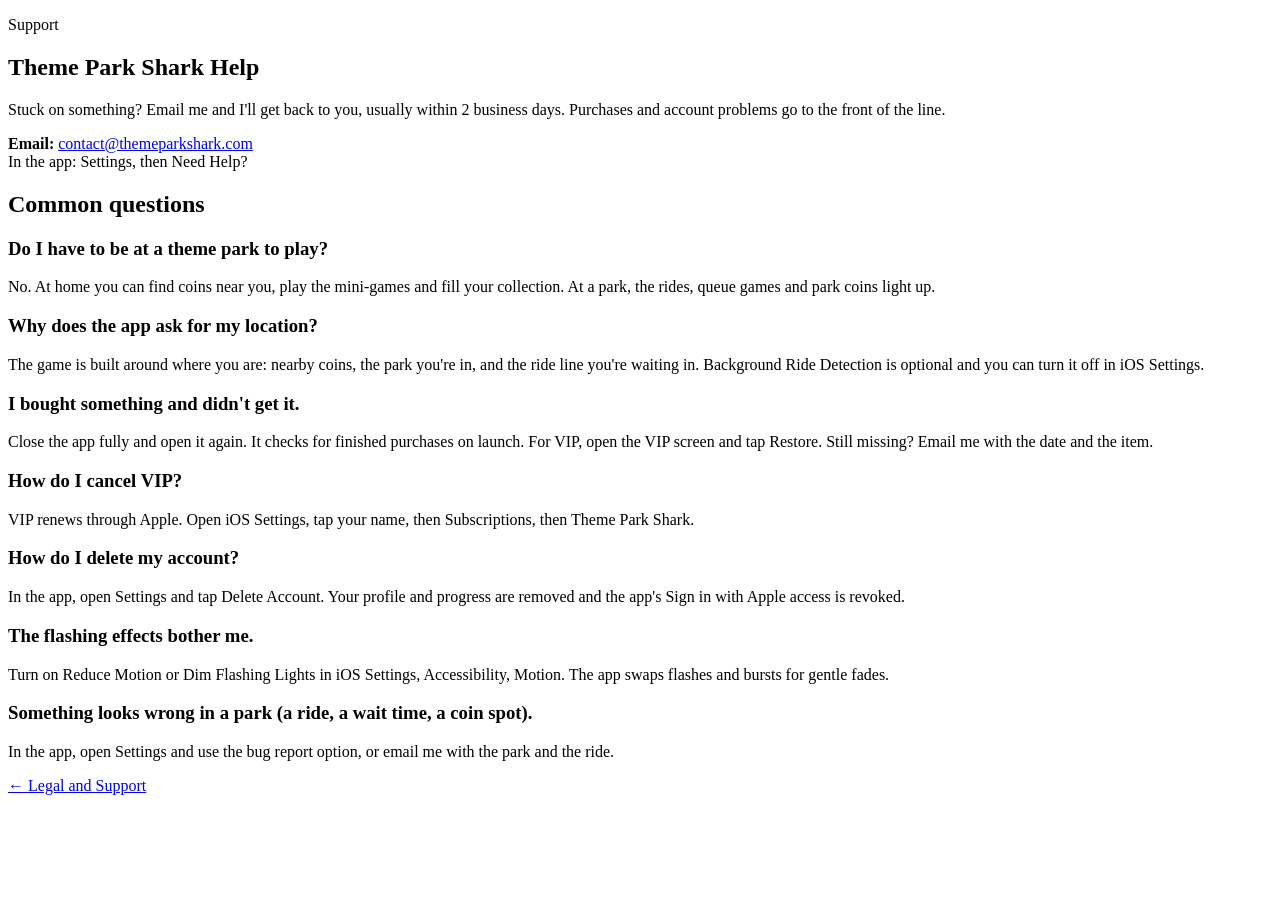
==== support/index.html @ dca6b0fe "Theme Park Shark app privacy policy and support pages Co-Authored-By: Claude Opus 5.5 <noreply@anthr" ====
<!doctype html>
<html lang="en">
  <head>
    <meta charset="UTF-8" />
    <meta name="viewport" content="width=device-width, initial-scale=1.0" />
    <title>Support: Theme Park Shark App</title>
    <meta name="description" content="Help with the Theme Park Shark app: sign-in, purchases, location, and account deletion." />
    <link rel="stylesheet" href="/tps-app-legal/style.css" />
  </head>
  <body>
    <main>
      <section class="card">
        <p class="eyebrow">Support</p>
        <h1>Theme Park Shark Help</h1>
        <p>Stuck on something? Email me and I'll get back to you, usually within 2 business days. Purchases and account problems go to the front of the line.</p>
        <div class="contact"><strong>Email:</strong> <a href="mailto:contact@themeparkshark.com">contact@themeparkshark.com</a><br />In the app: Settings, then Need Help?</div>

        <h2>Common questions</h2>
        <h3>Do I have to be at a theme park to play?</h3>
        <p>No. At home you can find coins near you, play the mini-games and fill your collection. At a park, the rides, queue games and park coins light up.</p>

        <h3>Why does the app ask for my location?</h3>
        <p>The game is built around where you are: nearby coins, the park you're in, and the ride line you're waiting in. Background Ride Detection is optional and you can turn it off in iOS Settings.</p>

        <h3>I bought something and didn't get it.</h3>
        <p>Close the app fully and open it again. It checks for finished purchases on launch. For VIP, open the VIP screen and tap Restore. Still missing? Email me with the date and the item.</p>

        <h3>How do I cancel VIP?</h3>
        <p>VIP renews through Apple. Open iOS Settings, tap your name, then Subscriptions, then Theme Park Shark.</p>

        <h3>How do I delete my account?</h3>
        <p>In the app, open Settings and tap Delete Account. Your profile and progress are removed and the app's Sign in with Apple access is revoked.</p>

        <h3>The flashing effects bother me.</h3>
        <p>Turn on Reduce Motion or Dim Flashing Lights in iOS Settings, Accessibility, Motion. The app swaps flashes and bursts for gentle fades.</p>

        <h3>Something looks wrong in a park (a ride, a wait time, a coin spot).</h3>
        <p>In the app, open Settings and use the bug report option, or email me with the park and the ride.</p>

        <a class="back" href="/tps-app-legal/">&larr; Legal and Support</a>
      </section>
    </main>
  </body>
</html>
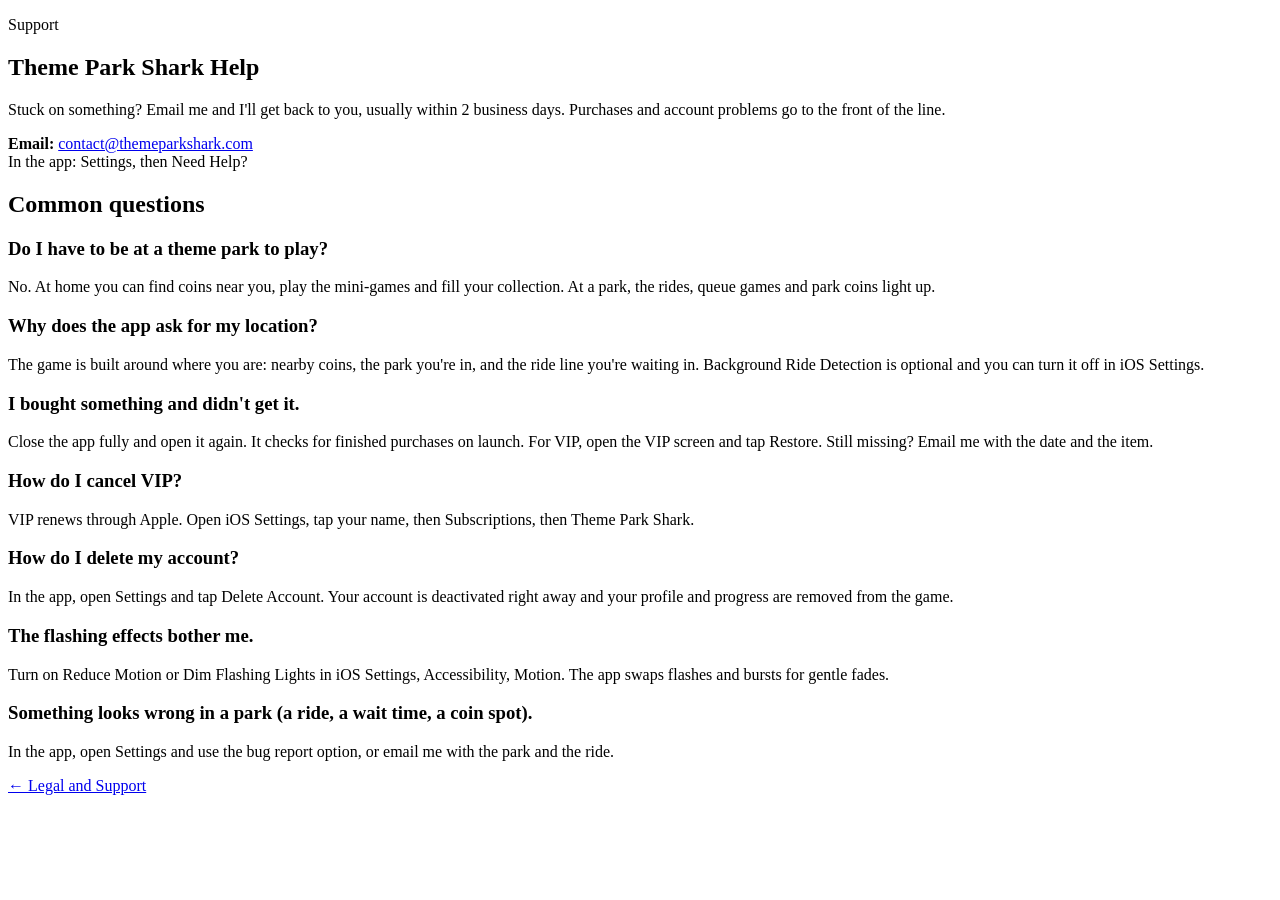
==== commit 8d04e994: "Deletion copy matches what the app does today Co-Authored-By: Claude Opus 5.5 <noreply@anthropic.com" ====
--- a/support/index.html
+++ b/support/index.html
@@ -29,7 +29,7 @@
         <p>VIP renews through Apple. Open iOS Settings, tap your name, then Subscriptions, then Theme Park Shark.</p>
 
         <h3>How do I delete my account?</h3>
-        <p>In the app, open Settings and tap Delete Account. Your profile and progress are removed and the app's Sign in with Apple access is revoked.</p>
+        <p>In the app, open Settings and tap Delete Account. Your account is deactivated right away and your profile and progress are removed from the game.</p>
 
         <h3>The flashing effects bother me.</h3>
         <p>Turn on Reduce Motion or Dim Flashing Lights in iOS Settings, Accessibility, Motion. The app swaps flashes and bursts for gentle fades.</p>
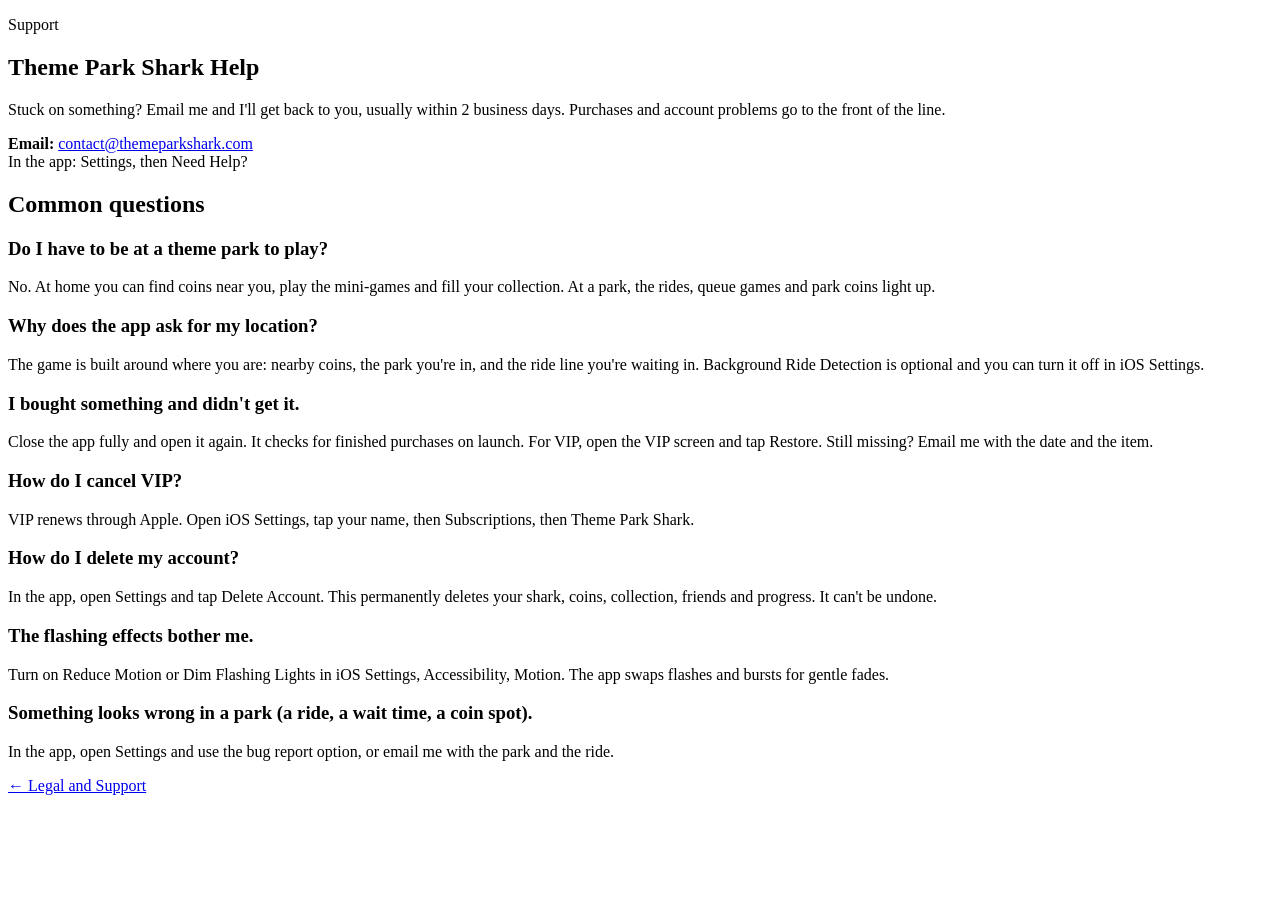
==== commit 02761836: "Deletion copy: permanent, as in the app Co-Authored-By: Claude Opus 5.5 <noreply@anthropic.com>" ====
--- a/support/index.html
+++ b/support/index.html
@@ -29,7 +29,7 @@
         <p>VIP renews through Apple. Open iOS Settings, tap your name, then Subscriptions, then Theme Park Shark.</p>
 
         <h3>How do I delete my account?</h3>
-        <p>In the app, open Settings and tap Delete Account. Your account is deactivated right away and your profile and progress are removed from the game.</p>
+        <p>In the app, open Settings and tap Delete Account. This permanently deletes your shark, coins, collection, friends and progress. It can't be undone.</p>
 
         <h3>The flashing effects bother me.</h3>
         <p>Turn on Reduce Motion or Dim Flashing Lights in iOS Settings, Accessibility, Motion. The app swaps flashes and bursts for gentle fades.</p>
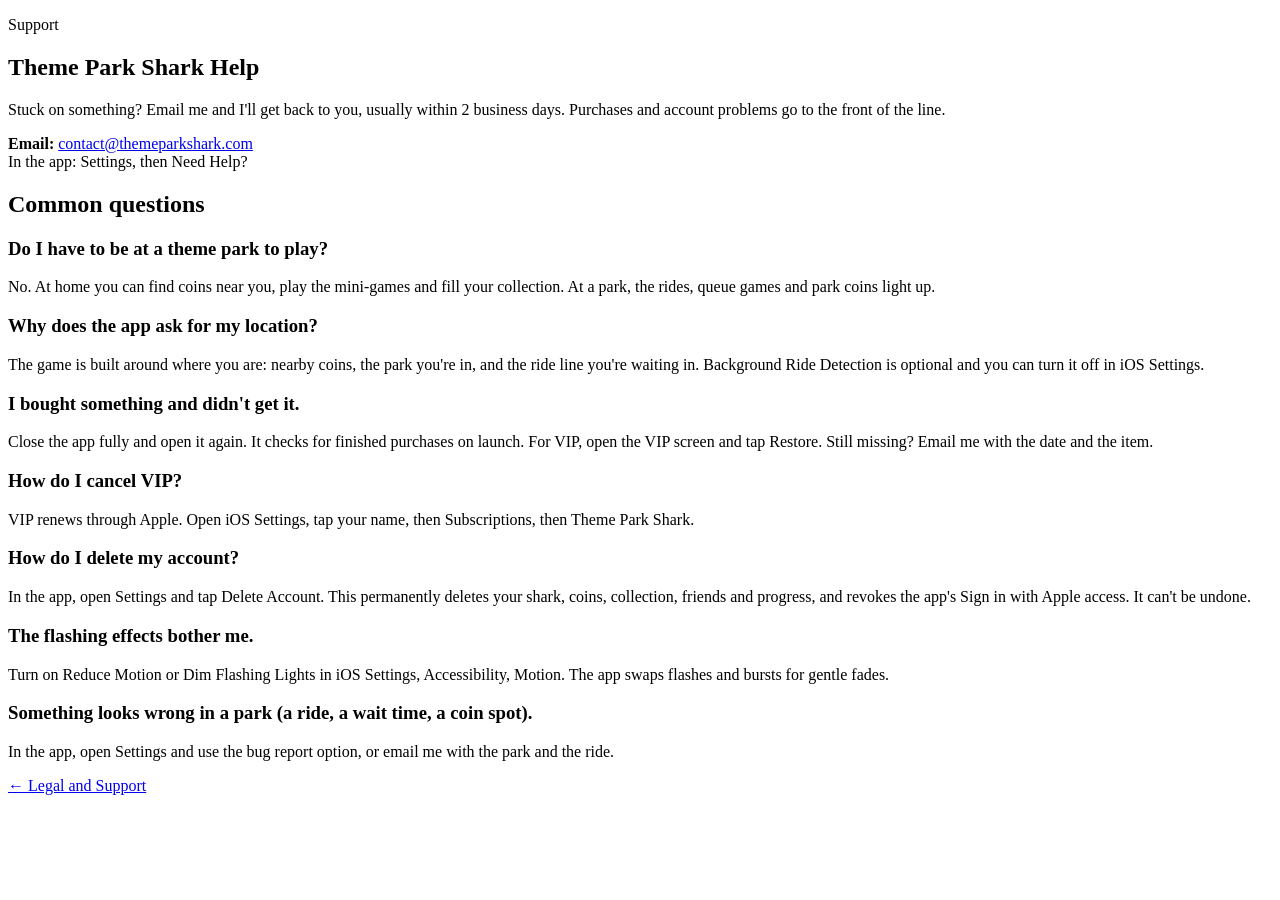
==== commit 84ac28da: "Account deletion revokes Sign in with Apple Co-Authored-By: Claude Opus 5.5 <noreply@anthropic.com>" ====
--- a/support/index.html
+++ b/support/index.html
@@ -29,7 +29,7 @@
         <p>VIP renews through Apple. Open iOS Settings, tap your name, then Subscriptions, then Theme Park Shark.</p>
 
         <h3>How do I delete my account?</h3>
-        <p>In the app, open Settings and tap Delete Account. This permanently deletes your shark, coins, collection, friends and progress. It can't be undone.</p>
+        <p>In the app, open Settings and tap Delete Account. This permanently deletes your shark, coins, collection, friends and progress, and revokes the app's Sign in with Apple access. It can't be undone.</p>
 
         <h3>The flashing effects bother me.</h3>
         <p>Turn on Reduce Motion or Dim Flashing Lights in iOS Settings, Accessibility, Motion. The app swaps flashes and bursts for gentle fades.</p>
